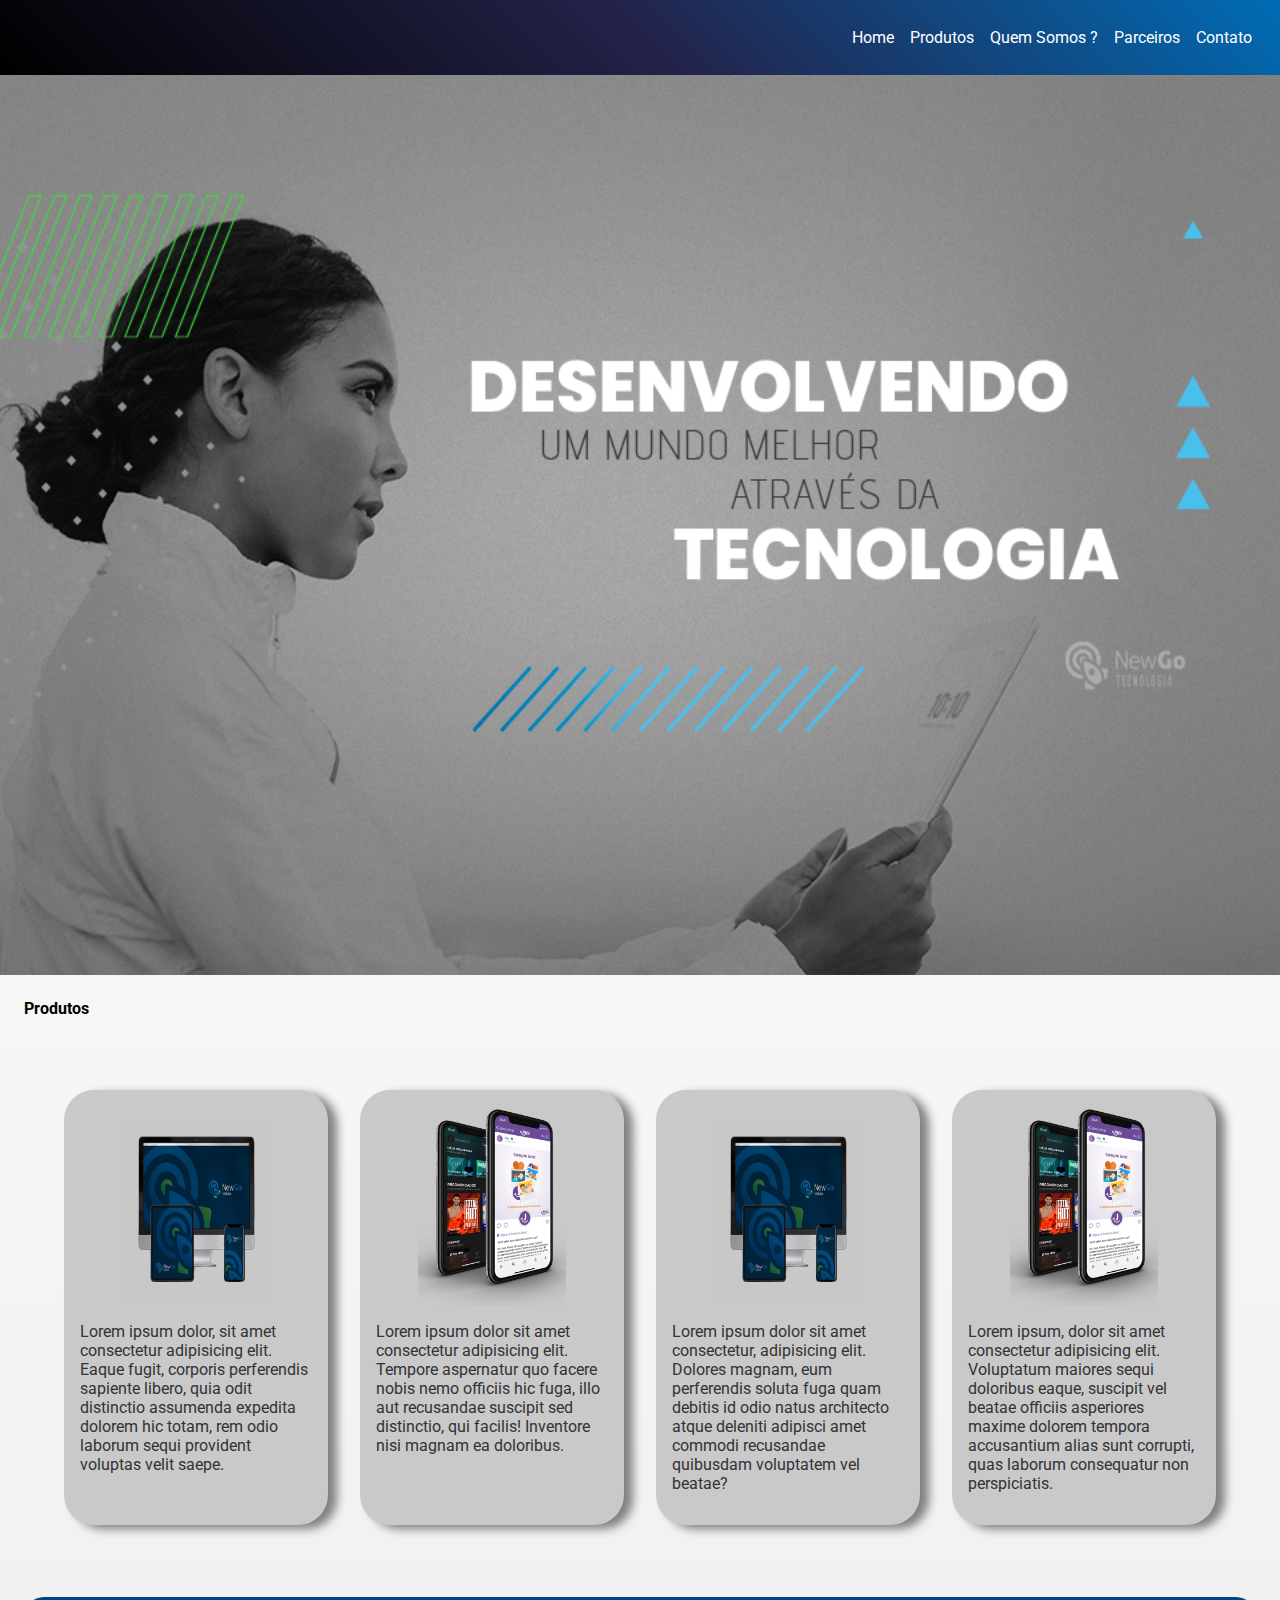
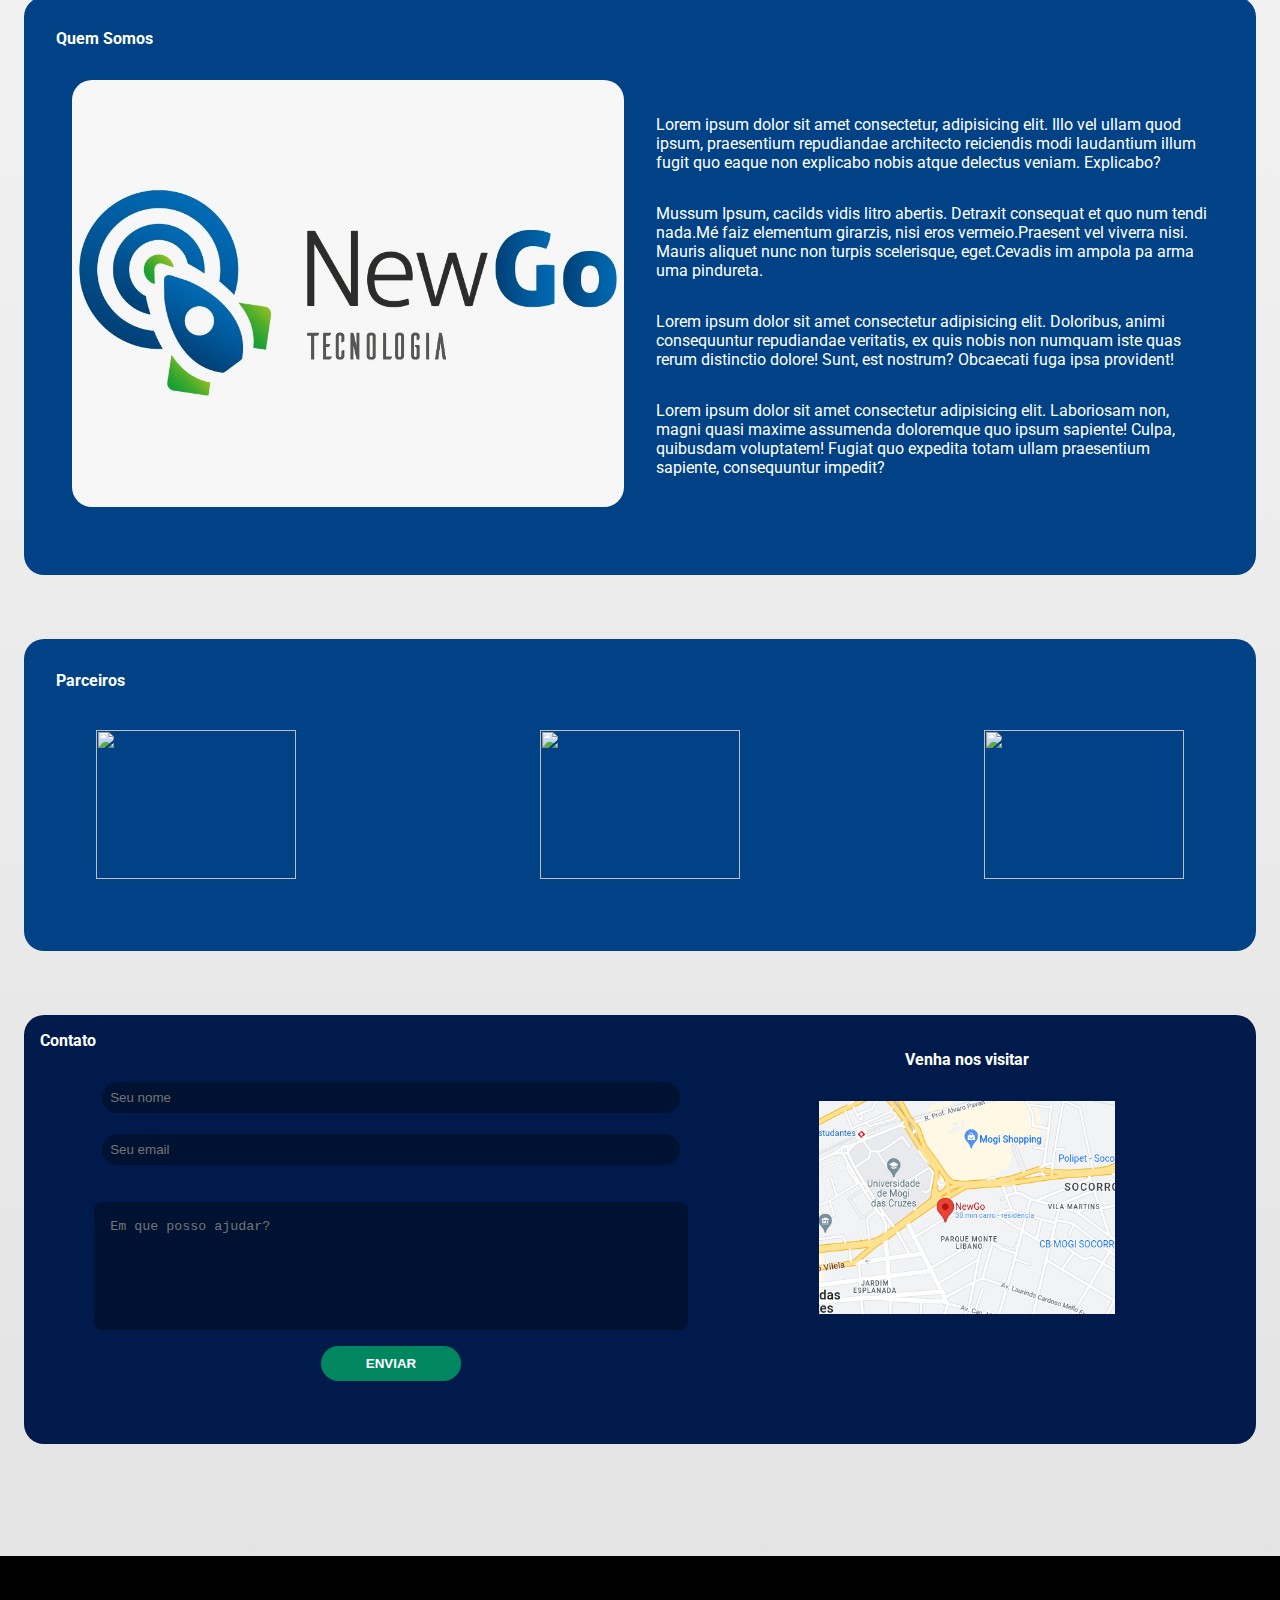
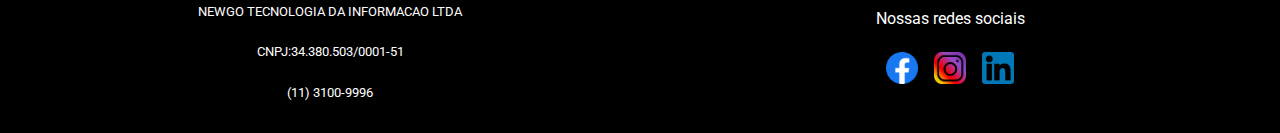
==== index.html @ 7fe652de "fazer git pages funcionar" ====
<!DOCTYPE html>
<html lang="pt-BR">
<head>
    <meta charset="UTF-8">
    <meta http-equiv="X-UA-Compatible" content="IE=edge">
    <meta name="viewport" content="width=device-width, initial-scale=1.0">
    <link rel="preconnect" href="https://fonts.googleapis.com">
    <link rel="preconnect" href="https://fonts.gstatic.com" crossorigin>
    <link href="https://fonts.googleapis.com/css2?family=Roboto:wght@400;700&display=swap" rel="stylesheet">
    <link class="iconeSite" rel="shortcut icon" href="../newGo.png" type="image/png"/>
    <link rel="stylesheet" href="styles.css">
    <title>New Go</title>
</head>
<body>
    <header class="cabecalho">
        <a
                href="#home">
                <div class="iconeHome">
                    <img src="https://newgo.com.br/lib/img/logo-light.svg" alt="">
                    
                </div>
        </a>
        <nav class="nav">
            
            <a href="#home">Home</a>
            <a href="#produtos">Produtos</a>
            <a href="#quemsomos">Quem Somos ?</a> 
            <a href="#parceiros">Parceiros</a>
            <a href="#contato">Contato</a>  
        </nav>
    </header>
    <div id="home">
        <img src="../banner.png" alt="">     
    </div>
    <main >
        
        <div id="produtos">
            <strong>Produtos</strong>
            <div class="conteudo" >
                <section class="conteudoProduto">
                    <img src="./produtoNewGo.png" alt="">
                    <p>Lorem ipsum dolor, sit amet consectetur adipisicing elit. Eaque fugit, corporis perferendis sapiente libero, quia odit distinctio assumenda expedita dolorem hic totam, rem odio laborum sequi provident voluptas velit saepe.</p>
                </section>
                <section class="conteudoProduto">
                    <img src="./mobile.png" alt="">
                    <p>Lorem ipsum dolor sit amet consectetur adipisicing elit. Tempore aspernatur quo facere nobis nemo officiis hic fuga, illo aut recusandae suscipit sed distinctio, qui facilis! Inventore nisi magnam ea doloribus.</p>
                </section>
                <section class="conteudoProduto">
                    <img src="./produtoNewGo.png" alt="">
                    <p>Lorem ipsum dolor sit amet consectetur, adipisicing elit. Dolores magnam, eum perferendis soluta fuga quam debitis id odio natus architecto atque deleniti adipisci amet commodi recusandae quibusdam voluptatem vel beatae?</p>
                </section>
                <section class="conteudoProduto">
                    <img src="./mobile.png" alt="">
                    <p>Lorem ipsum, dolor sit amet consectetur adipisicing elit. Voluptatum maiores sequi doloribus eaque, suscipit vel beatae officiis asperiores maxime dolorem tempora accusantium alias sunt corrupti, quas laborum consequatur non perspiciatis.</p>
                </section>
            </div>
        </div>
        <div id="quemsomos">

            <strong>Quem Somos</strong>
            <div id="conteudoQuem">
                <section>
                    <img src="./company_logo.jpg" alt="">
                </section>
                <section id="textoQuem">
                    <p>Lorem ipsum dolor sit amet consectetur, adipisicing elit. Illo vel ullam quod ipsum, praesentium repudiandae architecto reiciendis modi laudantium illum fugit quo eaque non explicabo nobis atque delectus veniam. Explicabo?</p>
                    <p>Mussum Ipsum, cacilds vidis litro abertis. Detraxit consequat et quo num tendi nada.Mé faiz elementum girarzis, nisi eros vermeio.Praesent vel viverra nisi. Mauris aliquet nunc non turpis scelerisque, eget.Cevadis im ampola pa arma uma pindureta.</p>
                    <p>Lorem ipsum dolor sit amet consectetur adipisicing elit. Doloribus, animi consequuntur repudiandae veritatis, ex quis nobis non numquam iste quas rerum distinctio dolore! Sunt, est nostrum? Obcaecati fuga ipsa provident!</p>
                    <p>Lorem ipsum dolor sit amet consectetur adipisicing elit. Laboriosam non, magni quasi maxime assumenda doloremque quo ipsum sapiente! Culpa, quibusdam voluptatem! Fugiat quo expedita totam ullam praesentium sapiente, consequuntur impedit?</p>
                </section>
            </div>
            
        </div>
        <div id="parceiros">
            <strong>Parceiros</strong>
            <div class="conteudo">
                <section>
                    <img src="https://www.fatecmogidascruzes.com.br/images/logo.svg" alt="">
                </section>
                <section>
                   <img src="https://www.fatecmogidascruzes.com.br/images/logo.svg" alt="">
                </section>
                <section>
                    <img src="https://www.fatecmogidascruzes.com.br/images/logo.svg" alt="">
                </section>
            </div>
        </div>

        <div id="contato" >
            <strong>Contato</strong>
            <div id="conteudoContato">
                <form action="submit">
                    <input type="text" name="nome" id="nome" placeholder="Seu nome">
    
                    <input type="email" name="email" id="email" placeholder="Seu email">
    
                    <textarea placeholder="Em que posso ajudar?" id="" cols="30" rows="10"></textarea>
    
                    <button>enviar</button>
                </form>
                <section id="endereco">
                    <strong>Venha nos visitar</strong>
                    <a href="https://www.google.com/maps/place/NewGo/@-23.5186515,-46.1805717,15z/data=!4m5!3m4!1s0x0:0x78923df8c6a0c3f!8m2!3d-23.5186515!4d-46.1805717" target="_blank"><img src="../Screenshot from 2022-10-27 15-27-51.png" alt=""></a>
                    
                </section>
                
            </div>
            

        </div>
    </main>
    <footer>

        <div id="iconeFooter">
            <a
            href="#home">
            <img src="https://newgo.com.br/lib/img/logo-light.svg" alt="">    
            </a>
            <p>NEWGO TECNOLOGIA DA INFORMACAO LTDA</p>
            <p>CNPJ:34.380.503/0001-51</p>
            <p>(11) 3100-9996</p>
        </div>
        

        

        <div id="redesSociais">
            <p>Nossas redes sociais</p>
            <section>
                <a href="https://www.facebook.com/newgotecnologia" target="_blank"><img src="../iconeFace.png" alt=""></a>
                <a href="https://www.instagram.com/newgotecnologia/" target="_blank"><img src="../Instagram-Icon.png" alt=""/>
                <a href="https://www.linkedin.com/company/newgotecnologia/mycompany/" target="_blank"><img src="../likedin-logo.png"alt="" />
            </section>
            
        </div>
        
    </footer>
</body>
</html>
---- styles.css ----
html {
    scroll-behavior: smooth;
  }
body{
    margin-top: 3rem;
    margin: 0;
    background:linear-gradient(to bottom,white,#E1E2E1);
    color:white;
    font-family: 'Roboto' , sans-serif;
}
.cabecalho{
    position:sticky;
    top: 0;
    display: flex;
    justify-content:space-between;
    padding: 1.25rem;
    box-sizing: border-box;
    background: linear-gradient(45deg,black,#232249,#006cb5);
    color: white;
    width: 100%;
}  
#imagemComp{
    width: auto;
    height: 20rem;
    
}
.iconeHome img{
    height: 2rem;
    color: #00B37E;
    
}
.iconeHome strong{
    margin-left: 0.25rem;
    fill: #00875f;
}

nav{
    display: flex;
    justify-content: space-between;
   
}
nav a{
    margin: 0.5rem;
    text-decoration: none;
    color: white;
    transition: 0.5s;
    
}
a:hover{
    color:#14a036;
    transform: translateX(0) scale(1.15);
    transition: 0.8s;

}

.conteudo{
    display: flex;
    justify-content: space-between;
    
    margin: 1.5rem;
    
}
main{
    scroll-margin-block-start: 7rem;
    display: flex;
    flex-direction: column;
    margin: 1.5rem;
}

#parceiros{
    scroll-margin-block-start: 4.7rem;
    background: #004285;
    padding: 2rem;
    border-radius: 20px;
    margin-bottom: 4rem;
}

#parceiros img{
    width: 12.5rem;
    height: 9.3rem;
    margin: 1rem;
}

#contato{
    background: #001b4b;
    color: white;
    padding: 1rem;
    scroll-margin-block-start: 4.7rem;
    border-radius: 20px;

}

#conteudoContato{
    display: flex;
}


#contato form{
    flex: 1;
    display: flex;
    flex-direction: column;
    align-items: center;
    margin: 2rem 0;
}
#contato form input{
    width: 80%;
	margin: 0 auto;
	padding: 0.5rem;
	border: none;
	margin-bottom: 1.3rem;
	border-radius: 20px;
    background: #001231;
    color: white;
    
}
#contato form textarea{
    width: 80%;
    border: 0;
    resize: none;
    height: 6rem;
    padding: 1rem;
    border-radius: 8px;
    color: white;
    line-height: 1.4;
    margin: 1rem 0;
    background: #001231;
}
#endereco{
    display: flex;
    flex-direction: column;
    align-items: center;
    margin-right: 3rem;
}
#endereco img{
    height:65%;
    width:100%;
}
#endereco strong{
    margin-bottom: 2rem;

}
#endereco a:hover{
    transform: translateX(0) scale(1.05);
    transition: 0.9s;
}
.conteudoProduto{
    flex: 1 ;
    background:#c9c9c9;
    color: #333;
    display: flex;
    flex-direction: column;
    align-items: center;
    margin: 3rem 1rem;
    box-shadow: 9px 4px 10px gray;
    border-radius: 30px;
    padding: 1rem;
}
.conteudoProduto:hover{
    transform: translateX(0) scale(1.15);
    transition: 0.8s;
}
#home{
    scroll-margin-block-start: 5rem;
    width: 100%;
    height: 100vh;
}
#home img{
    width: 100%;
    height: 100%;
}
#quemsomos{
    scroll-margin-block-start: 4.7rem;
    background:#004285;
    padding: 2rem ;
    border-radius: 20px;
    margin-bottom: 4rem;
}
#quemsomos img{
    width: 100%;
    height: 100%;
    
}

#quemsomos section{
    flex: 2;
    padding: 1rem;
    margin: 1rem 0;
}

#conteudoQuem{
    display: flex;
    align-items: center;
    justify-content: center;
}
#conteudoQuem img{
    border-radius: 20px;
}

#textoQuem{
    display: flex;
    flex-direction: column;
    align-items: center;
    justify-content: center;
}

button{
    padding: 0.625rem;
    text-align: center;
	width: 20%;
	margin: 0  auto;
	border-radius: 50px;
	border: none;
	text-transform: uppercase;
	font-weight: 700;
	color: #fff;
	background: #00875f;
	cursor: pointer;
}

button:hover{
    background: #00B37E;
}
#produtos{
    scroll-margin-block-start: 5rem;
    color: black;
}
#produtos img{
    width: 9.3rem;
    height: 12.5rem;
}
footer{
    display: flex;
    justify-content: space-around;
    align-items: center;
    padding: 1.25rem;
    box-sizing: border-box;
    background:black;
    color: white;
    align-items: center;
    width: 100%;
    margin: 7rem 0 0 0;
}
#redesSociais{
    flex: 2;
    display: flex;
    flex-direction: column;
    align-items: center; 
    justify-content: center;   
}

#redesSociais section{
    display: flex;
     
}

#redesSociais img{
    width: 2rem;
    height: 2rem;
    margin: 0.5rem;
}
footer a{
    color: white;
    text-decoration: none;
}
#iconeFooter{
    flex: 2;
    display: flex;
    flex-direction: column;
    align-items: center;
    justify-content: center;
    font-size: 80%;
}
#iconeFooter img{
    height: 3rem;
}

@media (max-width: 768px){
    html{
        font-size: 80%;
    }
    header{

        flex-direction: column;
    }
    .conteudo{

        flex-direction: column;
        
    }
    footer{
        flex-direction: column;
    }
    #conteudoQuem{
        flex-direction: column;
    }
    #home{
        height: 50%;
    }
    #conteudoContato{
        flex-direction: column;
    }
    #endereco{
        margin:0;
    }
}
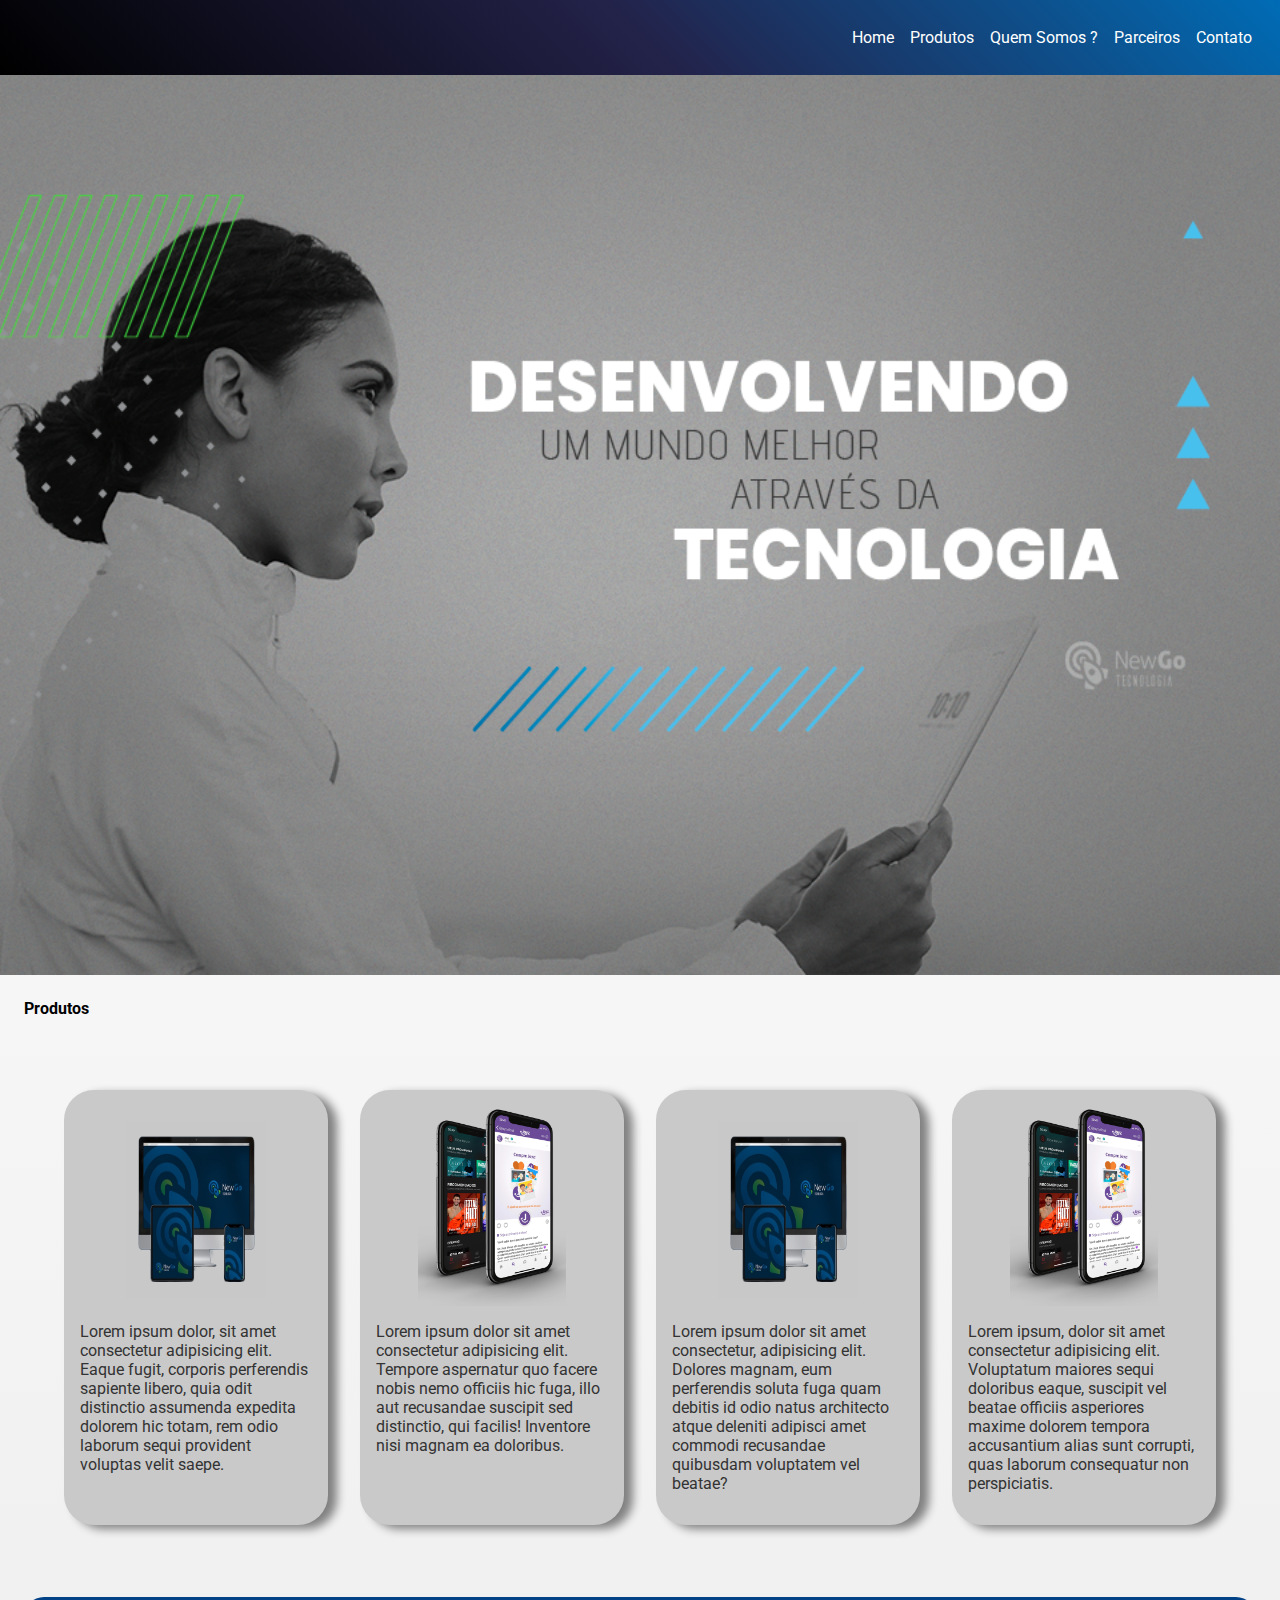
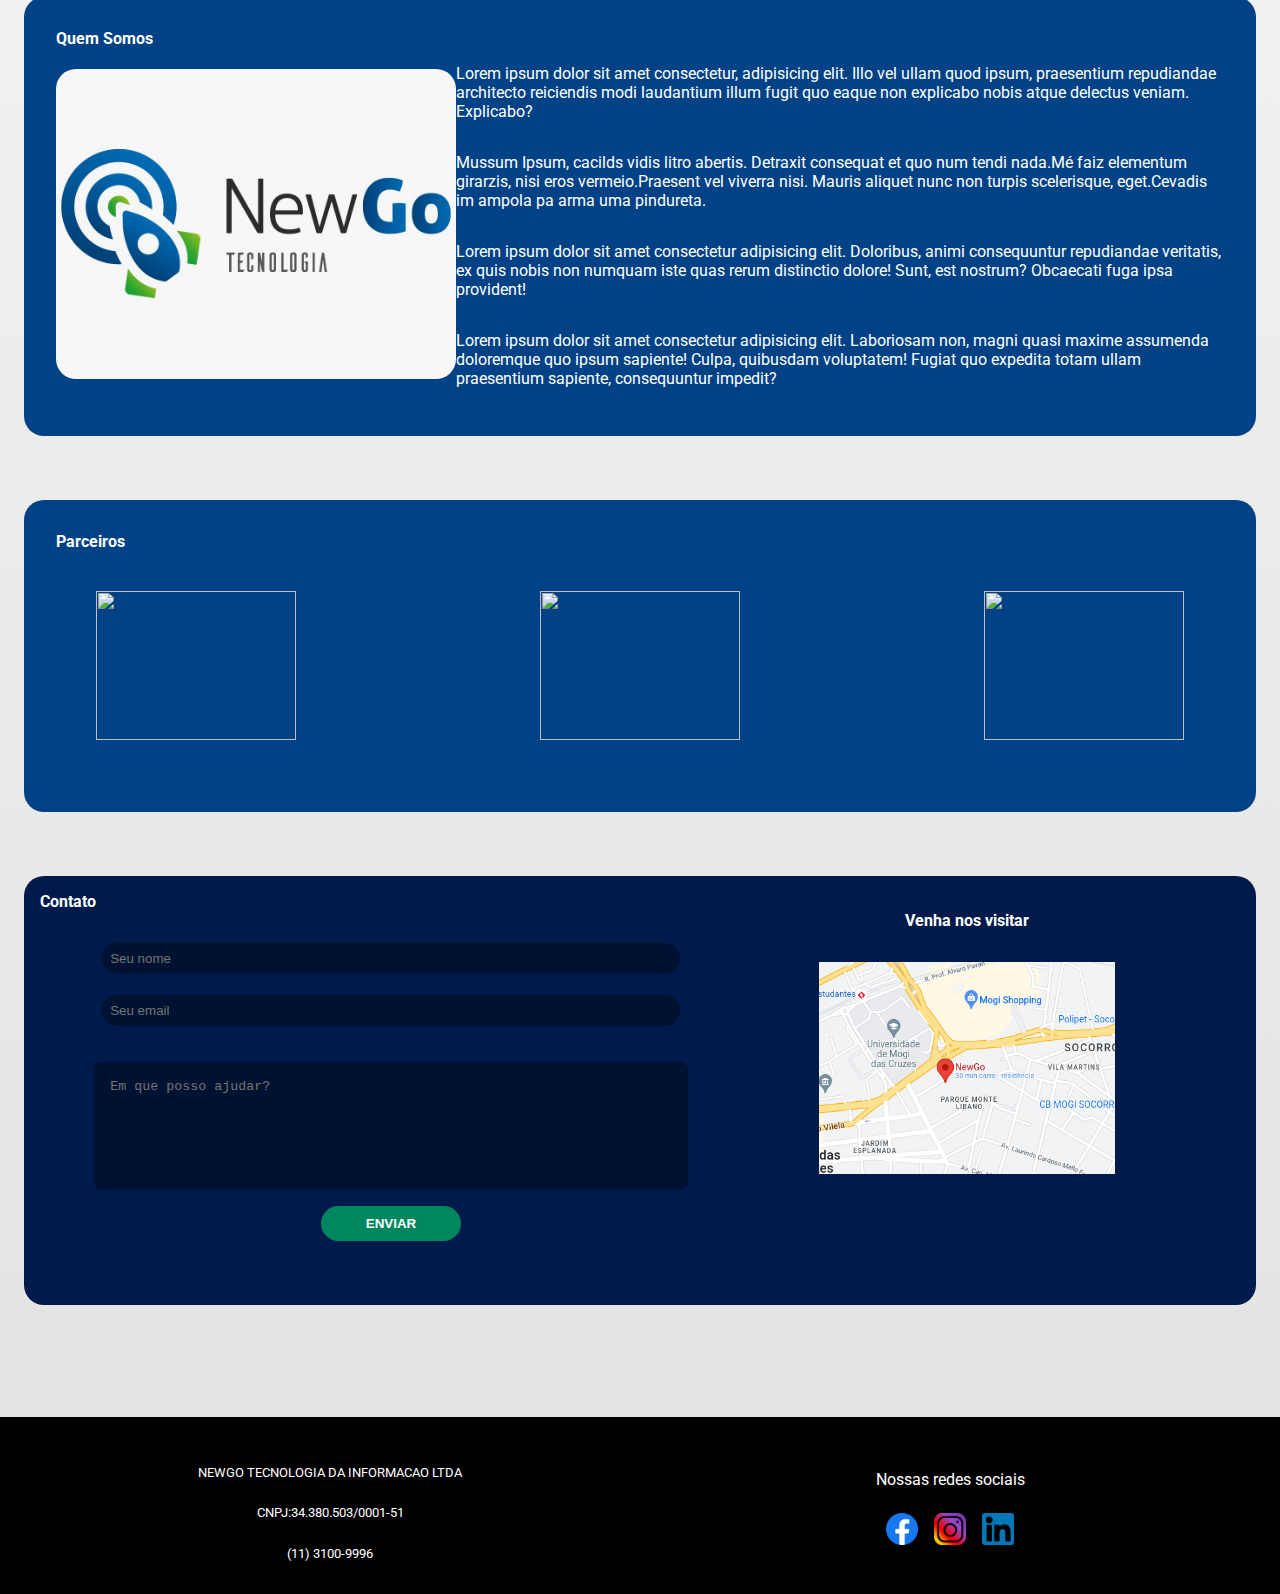
==== commit 00d2f445: "arrumando semantica" ====
--- a/index.html
+++ b/index.html
@@ -29,64 +29,64 @@
             <a href="#contato">Contato</a>  
         </nav>
     </header>
-    <div id="home">
-        <img src="../banner.png" alt="">     
-    </div>
+    <section id="home">
+        <img src="./banner.png" alt="">     
+    </section>
     <main >
         
-        <div id="produtos">
+        <section id="produtos">
             <strong>Produtos</strong>
             <div class="conteudo" >
-                <section class="conteudoProduto">
+                <div class="conteudoProduto">
                     <img src="./produtoNewGo.png" alt="">
                     <p>Lorem ipsum dolor, sit amet consectetur adipisicing elit. Eaque fugit, corporis perferendis sapiente libero, quia odit distinctio assumenda expedita dolorem hic totam, rem odio laborum sequi provident voluptas velit saepe.</p>
-                </section>
-                <section class="conteudoProduto">
+                </div>
+                <div class="conteudoProduto">
                     <img src="./mobile.png" alt="">
                     <p>Lorem ipsum dolor sit amet consectetur adipisicing elit. Tempore aspernatur quo facere nobis nemo officiis hic fuga, illo aut recusandae suscipit sed distinctio, qui facilis! Inventore nisi magnam ea doloribus.</p>
-                </section>
-                <section class="conteudoProduto">
+                </div>
+                <div class="conteudoProduto">
                     <img src="./produtoNewGo.png" alt="">
                     <p>Lorem ipsum dolor sit amet consectetur, adipisicing elit. Dolores magnam, eum perferendis soluta fuga quam debitis id odio natus architecto atque deleniti adipisci amet commodi recusandae quibusdam voluptatem vel beatae?</p>
-                </section>
-                <section class="conteudoProduto">
+                </div>
+                <div class="conteudoProduto">
                     <img src="./mobile.png" alt="">
                     <p>Lorem ipsum, dolor sit amet consectetur adipisicing elit. Voluptatum maiores sequi doloribus eaque, suscipit vel beatae officiis asperiores maxime dolorem tempora accusantium alias sunt corrupti, quas laborum consequatur non perspiciatis.</p>
-                </section>
+                </div>
             </div>
-        </div>
-        <div id="quemsomos">
+        </section>
+        <section id="quemsomos">
 
             <strong>Quem Somos</strong>
             <div id="conteudoQuem">
-                <section>
+                <div>
                     <img src="./company_logo.jpg" alt="">
-                </section>
-                <section id="textoQuem">
+                </div>
+                <div id="textoQuem">
                     <p>Lorem ipsum dolor sit amet consectetur, adipisicing elit. Illo vel ullam quod ipsum, praesentium repudiandae architecto reiciendis modi laudantium illum fugit quo eaque non explicabo nobis atque delectus veniam. Explicabo?</p>
                     <p>Mussum Ipsum, cacilds vidis litro abertis. Detraxit consequat et quo num tendi nada.Mé faiz elementum girarzis, nisi eros vermeio.Praesent vel viverra nisi. Mauris aliquet nunc non turpis scelerisque, eget.Cevadis im ampola pa arma uma pindureta.</p>
                     <p>Lorem ipsum dolor sit amet consectetur adipisicing elit. Doloribus, animi consequuntur repudiandae veritatis, ex quis nobis non numquam iste quas rerum distinctio dolore! Sunt, est nostrum? Obcaecati fuga ipsa provident!</p>
                     <p>Lorem ipsum dolor sit amet consectetur adipisicing elit. Laboriosam non, magni quasi maxime assumenda doloremque quo ipsum sapiente! Culpa, quibusdam voluptatem! Fugiat quo expedita totam ullam praesentium sapiente, consequuntur impedit?</p>
-                </section>
+                </div>
             </div>
             
-        </div>
-        <div id="parceiros">
+        </section>
+        <section id="parceiros">
             <strong>Parceiros</strong>
             <div class="conteudo">
-                <section>
+                <div>
                     <img src="https://www.fatecmogidascruzes.com.br/images/logo.svg" alt="">
-                </section>
-                <section>
+                </div>
+                <div>
                    <img src="https://www.fatecmogidascruzes.com.br/images/logo.svg" alt="">
-                </section>
-                <section>
+                </div>
+                <div>
                     <img src="https://www.fatecmogidascruzes.com.br/images/logo.svg" alt="">
-                </section>
+                </div>
             </div>
-        </div>
+        </section>
 
-        <div id="contato" >
+        <section id="contato" >
             <strong>Contato</strong>
             <div id="conteudoContato">
                 <form action="submit">
@@ -100,17 +100,12 @@
                 </form>
                 <section id="endereco">
                     <strong>Venha nos visitar</strong>
-                    <a href="https://www.google.com/maps/place/NewGo/@-23.5186515,-46.1805717,15z/data=!4m5!3m4!1s0x0:0x78923df8c6a0c3f!8m2!3d-23.5186515!4d-46.1805717" target="_blank"><img src="../Screenshot from 2022-10-27 15-27-51.png" alt=""></a>
-                    
-                </section>
-                
+                    <a href="https://www.google.com/maps/place/NewGo/@-23.5186515,-46.1805717,15z/data=!4m5!3m4!1s0x0:0x78923df8c6a0c3f!8m2!3d-23.5186515!4d-46.1805717" target="_blank"><img src="../Screenshot from 2022-10-27 15-27-51.png" alt=""></a>     
+                </section>     
             </div>
-            
-
-        </div>
+        </section>
     </main>
     <footer>
-
         <div id="iconeFooter">
             <a
             href="#home">
@@ -120,10 +115,6 @@
             <p>CNPJ:34.380.503/0001-51</p>
             <p>(11) 3100-9996</p>
         </div>
-        
-
-        
-
         <div id="redesSociais">
             <p>Nossas redes sociais</p>
             <section>
@@ -131,9 +122,7 @@
                 <a href="https://www.instagram.com/newgotecnologia/" target="_blank"><img src="../Instagram-Icon.png" alt=""/>
                 <a href="https://www.linkedin.com/company/newgotecnologia/mycompany/" target="_blank"><img src="../likedin-logo.png"alt="" />
             </section>
-            
-        </div>
-        
+        </div>  
     </footer>
 </body>
 </html>